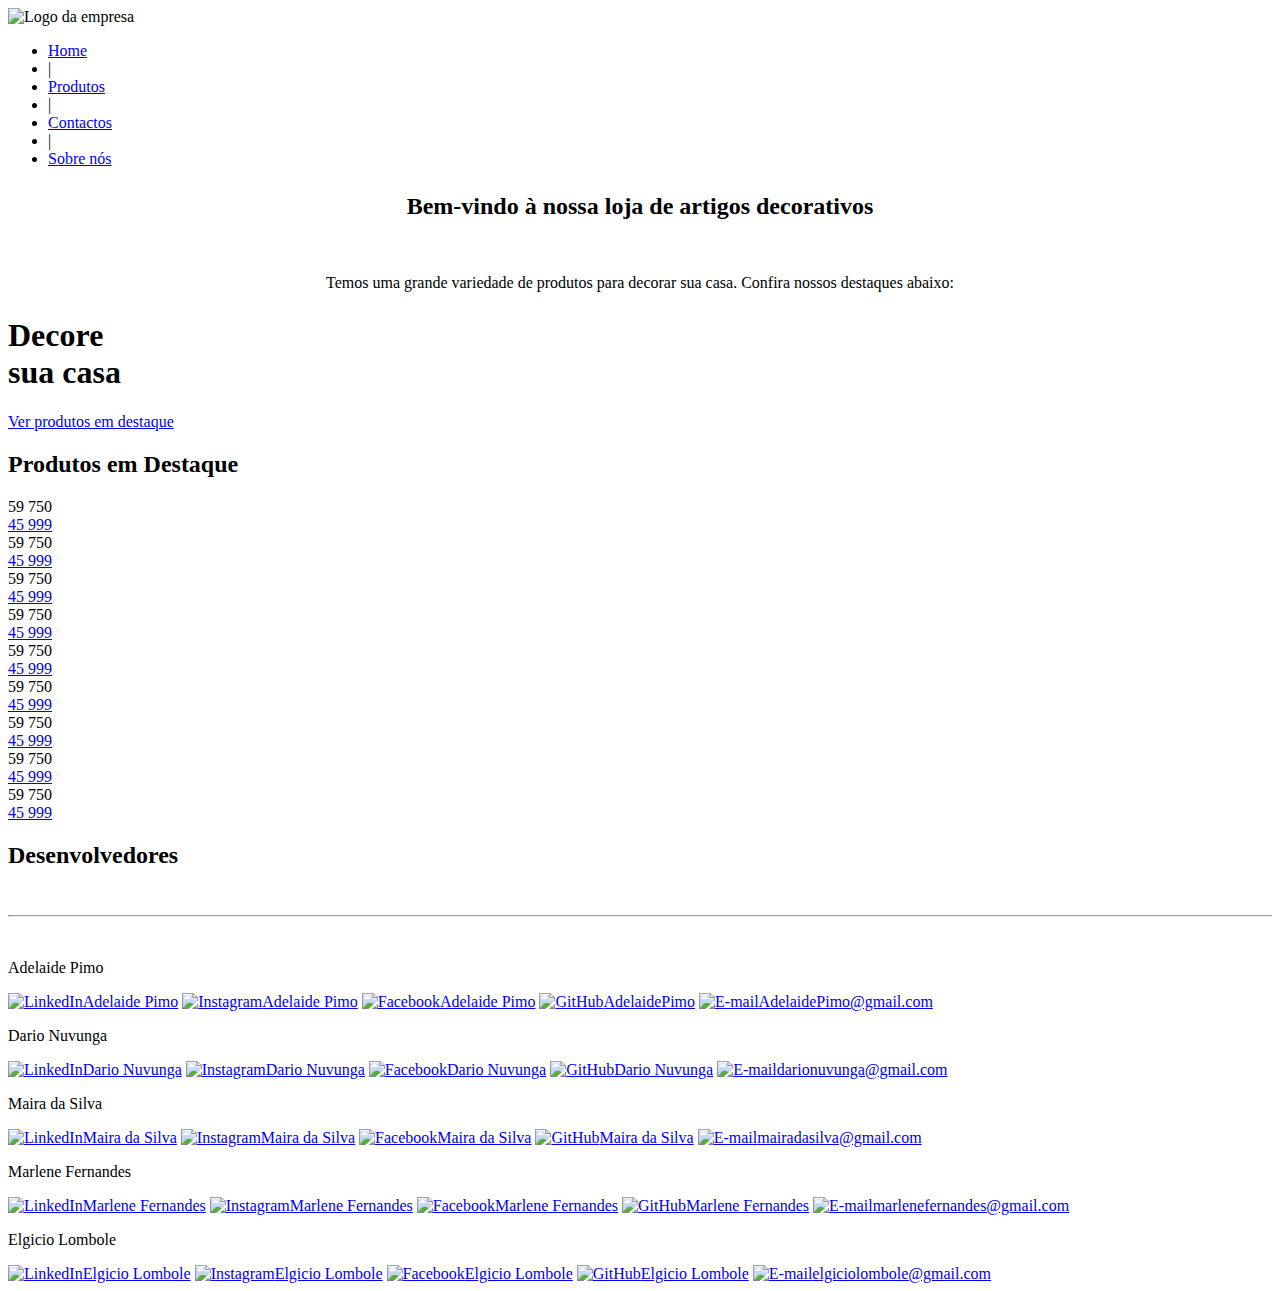
==== index.html @ 10bc68f8 "Create index" ====
<!DOCTYPE html>
<html lang="en">
<head>
    <meta charset="UTF-8">
    <meta http-equiv="X-UA-Compatible" content="IE=edge">
    <meta name="viewport" content="width=device-width, initial-scale=1.0">
    <link rel="stylesheet" href="./assets/css/index.css">
    <link rel="stylesheet" href="./assets/css/global.css">
    <link href="https://fonts.googleapis.com/css2?family=Montserrat&display=swap" rel="stylesheet">
    <title>Loja de vendas de artigos decoraticos para interriores</title>
</head>

<body>
    
    <header class="header">
        <div class="logo">
            <img src="./assets/img/logo.jpg" alt="Logo da empresa" width="55%">
          </div>

        <nav class="navbar">
            <ul>
                <li><a href="#">Home</a></li>
                <li>|</li>
                <li><a href="./assets/pages/produtos.html">Produtos</a></li>
                <li>|</li>
                <li><a href="./assets/pages/contactos.html">Contactos</a></li>
                <li>|</li>
                <li><a href="./assets/pages/sobre.html">Sobre nós</a></li>
            </ul>
        </nav>
    </header>

    <div style="text-align: center; margin: 2%;">
        <h2>Bem-vindo à nossa loja de artigos decorativos</h2>
        <br>
        <p>Temos uma grande variedade de produtos para decorar sua casa. Confira nossos destaques abaixo:</p>
    </div>

    <main>
        <section class="banner" style="background-image: url('./assets/img/interior.jpg');">
            <div class="title">
                <div>
                    <h1>Decore <br> sua casa</h1>
                  </div>
            </div>

            <div class="">
                <a href="#destaques" class="button">Ver produtos em destaque</a>
            </div>
        </section>
          
        <section id="destaques" class="destaques">
          <h2>Produtos em Destaque</h2>
        
        <div class="container">
            <div id="item1" class="item">
                <div class="describe">
                    <span>59 750</span>
                    <br>
                    <a href="#" class="new">45 999</a>
                </div>
            </div>
            <div id="item2" class="item">
                <div class="describe">
                    <span>59 750</span>
                    <br>
                    <a href="#" class="new">45 999</a>
                </div>
            </div>
            <div id="item3" class="item">
                <div class="describe">
                    <span>59 750</span>
                    <br>
                    <a href="#" class="new">45 999</a>
                </div>
            </div>
            <div id="item4" class="item">
                <div class="describe">
                    <span>59 750</span>
                    <br>
                    <a href="#" class="new">45 999</a>
                </div>
            </div>
            <div id="item5" class="item">
                <div class="describe">
                    <span>59 750</span>
                    <br>
                    <a href="#" class="new">45 999</a>
                </div>
            </div>
            <div id="item6" class="item">
                <div class="describe">
                    <span>59 750</span>
                    <br>
                    <a href="#" class="new">45 999</a>
                </div>
            </div>
            <div id="item7" class="item">
                <div class="describe">
                    <span>59 750</span>
                    <br>
                    <a href="#" class="new">45 999</a>
                </div>
            </div>
            <div id="item8" class="item">
                <div class="describe">
                    <span>59 750</span>
                    <br>
                    <a href="#" class="new">45 999</a>
                </div>
            </div>
            <div id="item9" class="item">
                <div class="describe">
                    <span>59 750</span>
                    <br>
                    <a href="#" class="new">45 999</a>
                </div>
            </div>
          </div>
                  
        </section>
      </main>

    <footer id="devTeam">
        <h2>Desenvolvedores</h2>
        <br><hr><br>
        <div class="devs-container">
            <div class="dev">
                <p>Adelaide Pimo</p>
                <a href="#devTeam"><img src="assets/icons/linkedin.png" alt="LinkedIn" />Adelaide Pimo</a>
                <a href="#devTeam"><img src="assets/icons/instagram.png" alt="Instagram" />Adelaide Pimo</a>
                <a href="#devTeam"><img src="assets/icons/facebook.png" alt="Facebook" />Adelaide Pimo</a>
                <a href="#devTeam"><img src="assets/icons/github.png" alt="GitHub" />AdelaidePimo</a>
                <a href="#devTeam"><img src="assets/icons/gmail.png" alt="E-mail" />AdelaidePimo@gmail.com</a>
            </div>
            <div class="dev">
                <p>Dario Nuvunga</p>
                <a href="#devTeam"><img src="assets/icons/linkedin.png" alt="LinkedIn" />Dario Nuvunga</a>
                <a href="#devTeam"><img src="assets/icons/instagram.png" alt="Instagram" />Dario Nuvunga</a>
                <a href="#devTeam"><img src="assets/icons/facebook.png" alt="Facebook" />Dario Nuvunga</a>
                <a href="#devTeam"><img src="assets/icons/github.png" alt="GitHub" />Dario Nuvunga</a>
                <a href="#devTeam"><img src="assets/icons/gmail.png" alt="E-mail" />darionuvunga@gmail.com</a>
            </div>
            <div class="dev">
                <p>Maira da Silva</p>
                <a href="#devTeam"><img src="assets/icons/linkedin.png" alt="LinkedIn" />Maira da Silva</a>
                <a href="#devTeam"><img src="assets/icons/instagram.png" alt="Instagram" />Maira da Silva</a>
                <a href="#devTeam"><img src="assets/icons/facebook.png" alt="Facebook" />Maira da Silva</a>
                <a href="#devTeam"><img src="assets/icons/github.png" alt="GitHub" />Maira da Silva</a>
                <a href="#devTeam"><img src="assets/icons/gmail.png" alt="E-mail" />mairadasilva@gmail.com</a>
            </div>
            <div class="dev">
                <p>Marlene Fernandes</p>
                <a href="#devTeam"><img src="assets/icons/linkedin.png" alt="LinkedIn" />Marlene Fernandes</a>
                <a href="#devTeam"><img src="assets/icons/instagram.png" alt="Instagram" />Marlene Fernandes</a>
                <a href="#devTeam"><img src="assets/icons/facebook.png" alt="Facebook" />Marlene Fernandes</a>
                <a href="#devTeam"><img src="assets/icons/github.png" alt="GitHub" />Marlene Fernandes</a>
                <a href="#devTeam"><img src="assets/icons/gmail.png" alt="E-mail" />marlenefernandes@gmail.com</a>
            </div>
          <div class="dev">
            <p>Elgicio Lombole</p>
            <a href="#devTeam"><img src="assets/icons/linkedin.png" alt="LinkedIn" />Elgicio Lombole</a>
            <a href="#devTeam"><img src="assets/icons/instagram.png" alt="Instagram" />Elgicio Lombole</a>
            <a href="#devTeam"><img src="assets/icons/facebook.png" alt="Facebook" />Elgicio Lombole</a>
            <a href="#devTeam"><img src="assets/icons/github.png" alt="GitHub" />Elgicio Lombole</a>
            <a href="#devTeam"><img src="assets/icons/gmail.png" alt="E-mail" />elgiciolombole@gmail.com</a>
        </div>
        </div>
      </footer>
      
</body>
</html>
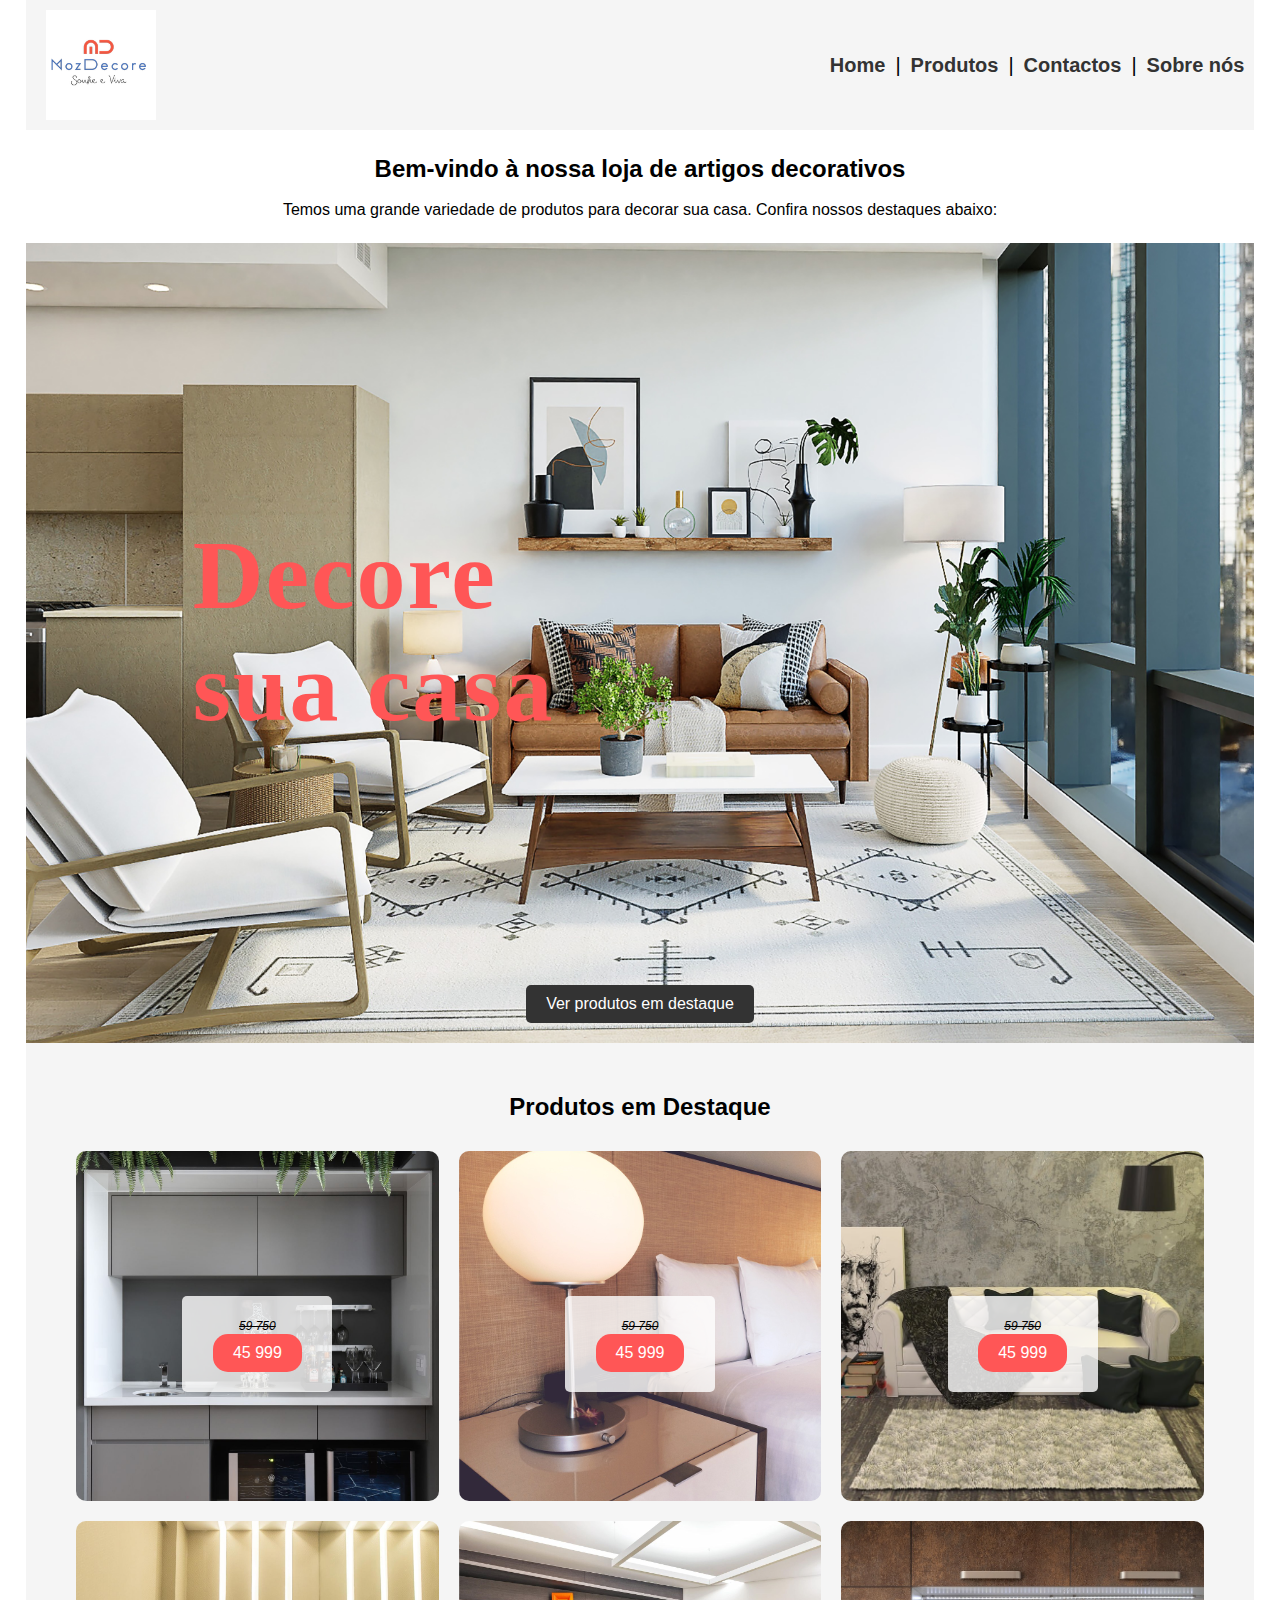
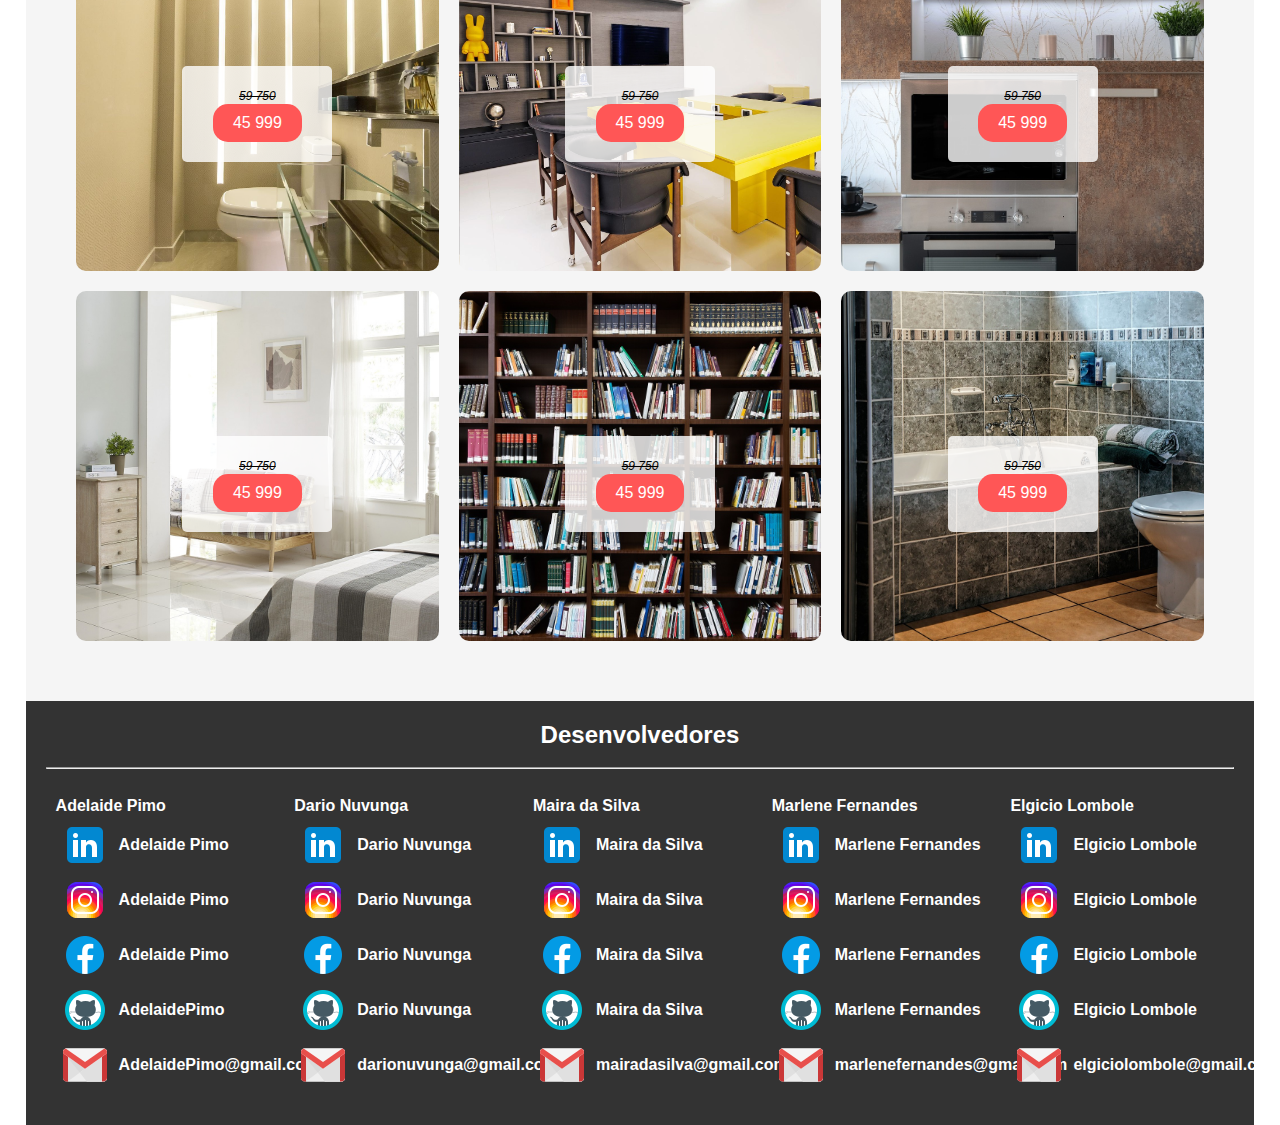
==== commit 3af5158e: "Update index" ====
--- a/index.html
+++ b/index.html
@@ -53,13 +53,13 @@
           <h2>Produtos em Destaque</h2>
         
         <div class="container">
-            <div id="item1" class="item">
-                <div class="describe">
-                    <span>59 750</span>
-                    <br>
-                    <a href="#" class="new">45 999</a>
+                <div id="item1" class="item">
+                    <div class="describe">
+                        <span>59 750</span>
+                        <br>
+                        <a href="#" class="new">45 999</a>
+                    </div>
                 </div>
-            </div>
             <div id="item2" class="item">
                 <div class="describe">
                     <span>59 750</span>
@@ -102,6 +102,7 @@
                     <a href="#" class="new">45 999</a>
                 </div>
             </div>
+            
             <div id="item8" class="item">
                 <div class="describe">
                     <span>59 750</span>
--- a/assets/css/index.css
+++ b/assets/css/index.css
@@ -0,0 +1,142 @@
+/* Reset CSS */
+
+  
+   
+.banner {
+  display: flex;
+  flex-direction: column; /*Direcao da organizacao do conteudo, neste caso, em coluna*/
+  justify-content: flex-end; 
+  text-align: center;
+  padding: 20px 10px;
+  background-color: white;
+  background-size: cover;
+  background-position: center;
+  height: 800px;
+}
+
+.banner-content {
+  max-width: 600px; /* Limita a largura do conteúdo da seção */
+  margin: 0 auto; /* Centraliza horizontalmente o conteúdo */
+  background-color: rgba(255, 255, 255, 0.8); /* Adiciona um fundo translúcido para o texto */
+  padding: 20px;
+  border-radius: 5px;
+  margin-top: 40%;
+}
+.banner h1 {
+  text-align: left; /*Alinhar o text a esquerda*/
+  margin-bottom: 20%; /*Espaceamento a baixo*/
+  margin-left: 13%;  /*Espaceamento a esquerda*/
+  color: #ff5656; /*Cor das letras*/
+  font-family: 'Satisfy', cursive; /*Fonte de texto*/
+  letter-spacing: 2px; /* Espaçamento entre as letras */
+  font-size: 98px; /* Tamanho da fonte */
+}
+.banner h2 {
+  margin-bottom: 20px; /*Espaceamento a baixo*/
+}
+
+.button {
+  display: inline-block; /*Posicionamento, neste caso, em uma linha/bloco*/
+  padding: 10px 20px; /*Tamanho do botao*/
+  background-color: #333; /*Cor de fundo*/
+  color: #fff; /*Cor do texto*/
+  border-radius: 5px; /*Curvas nas pontas*/
+  text-decoration: none; /*Decoracao do texto, neste caso, nenhuma*/
+}
+
+.button:hover { /*Quando colocamos o muse por cima do botao*/
+  background-color: #444; /*Muda cor de fundo para esta cor*/
+}
+
+
+
+  .destaques {
+    padding: 50px 10px;
+    background-color: #f5f5f5;
+  }
+  
+  .destaques h2 {
+    margin-bottom: 20px;
+    text-align: center;
+  }
+  
+  .produtos {
+    display: flex;
+    flex-wrap: wrap;
+    justify-content: center;
+    max-width: 1200px; /* largura máxima para evitar que os produtos se espalhem demais */
+    margin: 0 auto; /* centraliza o contêiner de produtos na página */
+  }
+  
+  .container {
+    justify-content: center;
+    display: flex;
+    flex-wrap: wrap;
+  }
+  
+  .item {
+    width: 30%; /*Tamanho */
+    height: 350px; /*Altura*/
+    border-radius: 10px; /*Curva nas pontas*/
+    background-size: cover; /*Tamnho do background*/
+    background-position: center; /*Centralizar as imagens*/
+    margin: 10px; /*Espaceamento a esquerda, cima, a direita, e baixo */
+  }
+
+
+  .describe{
+    margin: 0 auto; /* Centraliza horizontalmente o conteúdo */
+    background-color: rgba(255, 255, 255, 0.8); /* Adiciona um fundo translúcido para o texto */
+    max-width: 150px; /* Limita a largura maxima do conteúdo da seção */
+    padding: 20px; /*Tamanho interno*/
+    text-align: center; /*Centralizar o texto*/
+    border-radius: 5px; /*Curva nas pontas*/
+    margin-top: 40%; /*Espaceamento acima*/
+  }
+  span{
+
+    text-decoration: line-through; /*Decooracao do texto, neste caso, Linha no meio da palavra*/
+    font-style: italic; /*Fonte italica*/
+    font-size: 12px; /*Tamanho da fonte*/
+  }
+  .new{ 
+
+    display: inline-block;
+  padding: 10px 20px;
+  background-color: #ff5656; 
+  color: #fff;
+  border-radius: 15px;
+  text-decoration: none;
+  }
+
+  /* Imagem de fundo de cada item */
+  #item1{
+    background-image: url('../img/img1.jpg');
+  }
+  #item2{
+    background-image: url('../img/img2.jpg');
+  }
+  #item3{
+    background-image: url('../img/img3.jpg');
+  }
+  #item4{
+    background-image: url('../img/img4.jpg');
+  }
+  #item5{
+    background-image: url('../img/img5.jpg');
+  }
+  #item6{
+    background-image: url('../img/img6.jpg');
+  }
+  #item7{
+    background-image: url('../img/img7.jpg');
+  }
+  #item8{
+    background-image: url('../img/img8.jpg');
+  }
+  #item9{
+    background-image: url('../img/img9.jpg');
+  }
+  
+  /* ----------------------------- */
+  --- a/assets/css/global.css
+++ b/assets/css/global.css
@@ -0,0 +1,98 @@
+* {
+  box-sizing: border-box;
+  margin: 0;
+  padding: 0;
+}
+html{
+  scroll-behavior: smooth;
+}
+body {
+  margin: 0 auto; 
+  max-width: 96%;
+  font-family: Arial, sans-serif;
+}
+/* ---------------------------------------- */
+.header {
+    display: flex; 
+    justify-content: space-between;  /*Espaco entre os elementos, neste caso, espaco entre eles*/
+    align-items: center; /*Alinhamento dos elementos, neste caso, no centro*/
+    padding: 10px; /*Tamanho do cabecalho*/
+    background-color: #f5f5f5; /*Cor de fundo*/
+  }
+  
+
+  .logo img { /* Imagem que esta na classe logo*/
+    margin-left: 5%; /* Espaco externo a esquerda*/
+    display: block; /* Disposicao na linha*/
+    max-width: 100%; /* Tamanho maximo da imagem*/
+    height: auto; /* Altura da imagem, neste caso, automatica referente ao container pai*/
+  }
+  
+  .navbar ul {
+    display: flex;
+    list-style-type: none; /* Estilo da lista, neste caso, nenhum. (Tirar bullets)*/
+    align-items: center; /*Alinhamento dos elementos, neste caso, no centro*/
+  }
+  
+  .navbar li {
+    font-size: 20px; /*Tamanho da letra*/
+    margin-right: 10px; /*Espaceamento a direita*/
+  }
+  
+  .navbar li:last-child {
+    margin-right: 0; /*Espaceamento a direita deve ser de 0, fixo*/
+  }
+  
+  .navbar a {
+    text-decoration: none; /*Decoracao do link, neste caso, nenhum*/
+    color: #333; /*Cor do texto*/
+    font-weight: bold; /*Tamanho/Tipo da fonte, neste caso, negrito*/
+  }
+
+/* ---------------------------------------- */
+
+  footer {
+    background-color: #333;
+    color: #fff;
+    text-align: center;
+    padding: 20px;
+  }
+  
+  .devs-container {
+    display: flex;
+    flex-wrap: wrap;
+    justify-content: space-between;
+  }
+  
+  .dev {
+    margin: 10px;
+    text-align: left;
+
+    width: 18%;
+  }
+  
+  .dev p {
+    font-weight: bold;
+    
+  }
+  
+  .dev a {
+    display: flex;
+    align-items: center;
+    justify-content: left;
+    margin: 5px;
+    height: 50px; /* ajusta a altura dos links */
+    background-repeat: no-repeat;
+    background-position: center center;
+    color: white;
+    text-decoration: none;
+    font-weight: bold;
+  }
+  
+  .dev a img {
+    margin-right: 10px; /* ajusta a distância entre o ícone e o texto */
+  }
+  
+  
+
+  